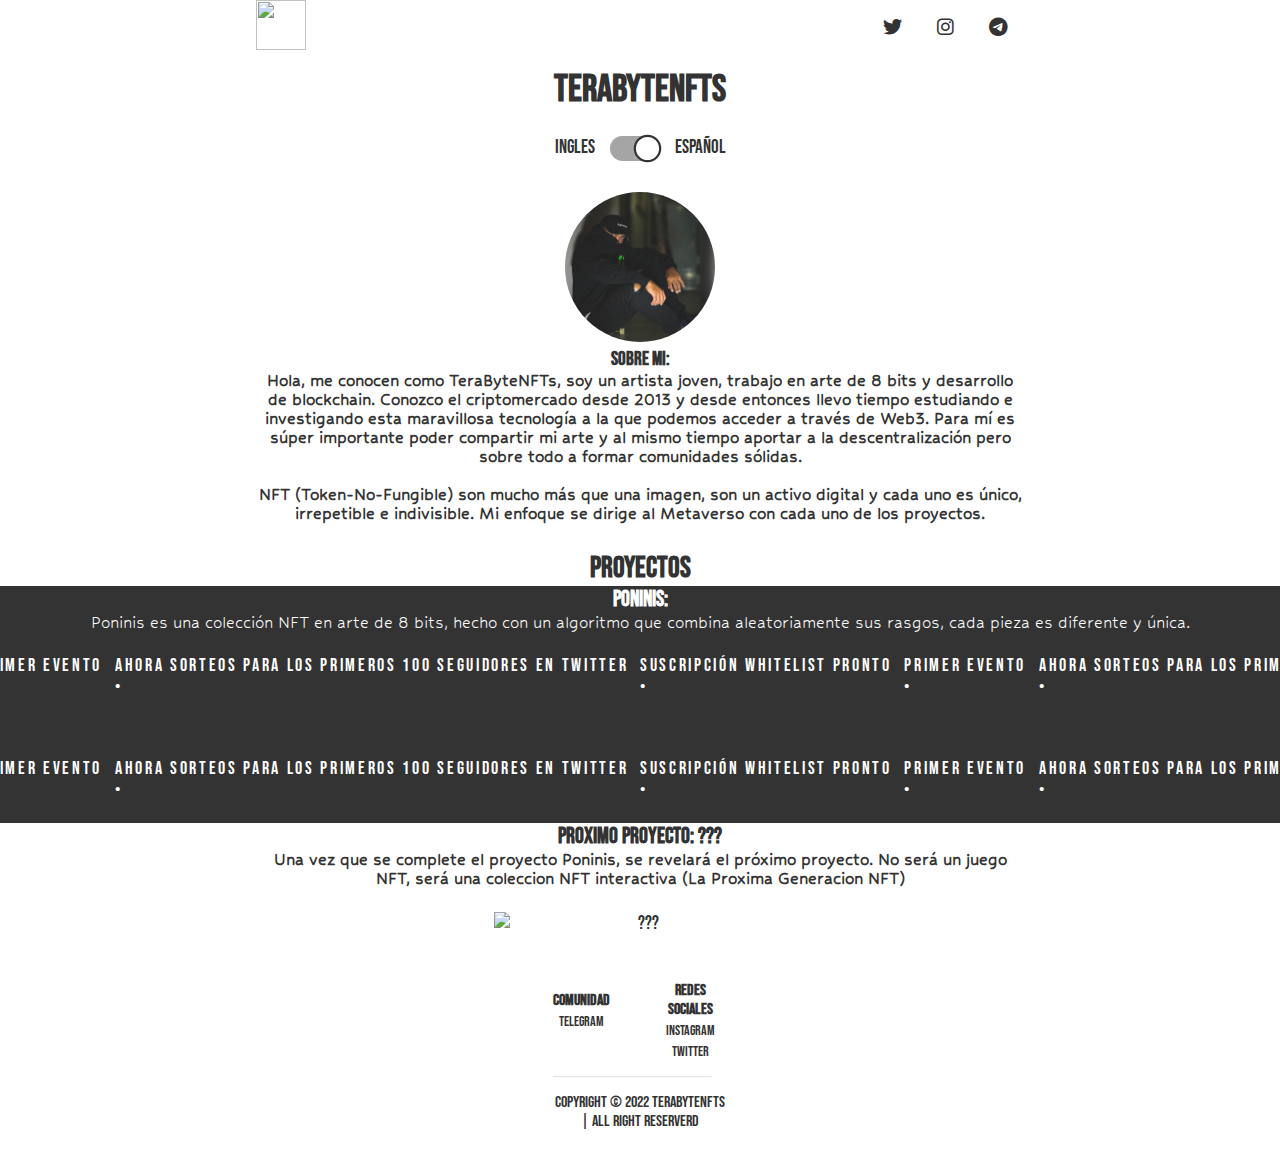
==== es.html @ 12d13600 "update v2" ====
<!DOCTYPE html>
<html lang="en">
<head>
    <meta charset="UTF-8">
    <link rel="icon" href="./public/favicon.ico" />
    <meta http-equiv="X-UA-Compatible" content="IE=edge">
    <meta name="viewport" content="width=device-width, initial-scale=1.0">
    <meta name="description"
    content="This is the official website of TeraByteNFTs, Find NFT Collections, NFT Communities, NFT Projects, Blockchain Development in 8bit art for the metaverse." />
  <link rel="manifest" href="./public/manifest.json">
  <link rel="stylesheet" href="https://cdnjs.cloudflare.com/ajax/libs/font-awesome/6.0.0-beta2/css/all.min.css">
  <script src="https://code.jquery.com/jquery-3.6.0.min.js"></script>
  <link rel="stylesheet" href="./css/styleEs.css">
    <title>TeraByteNFTs</title>
</head>

<body>
    <navbar>
        <div class="container">
            <span class="menu-icon"><i class="fa-solid fa-bars"></i></span>
            <nav class="navegation redes">
                <ul>
                  <li><img src="https://storage.googleapis.com/poninis/terabytenfts_logo.svg" style="width: 50px; height: 50px;">
                  </li>
                </ul>
                <ul class="navbar-nav gap-4" id="SocialNetwork">
                  <li class="nav-item">
                    <a href="https://www.twitter.com/terabytenfts/" class="twitter" target="_blank" alt="Twitter"><i
                        class="fab fa-twitter"></i></a>
                  </li>
                  <li class="nav-item">
                    <a href="https://www.instagram.com/terabytenfts/" class="instagram" target="_blank" alt="Instagram"><i
                        class="fab fa-instagram"></i></a>
                  </li>
                  <li class="nav-item">
                    <a href="https://t.me/+BkspyxBucRgwZjVh" class="telegram" target="_blank" alt="Telegram"><i class="fab fa-telegram"></i></a>
                  </li>
                </ul>
            </nav>
        </div>
    </navbar>

    <header>
        <div class="containerTitle">
            <div class="titleheader">
                <h1>TeraByteNFTs</h1>
            </div>
            <br>
            <top class="TopBar">
                <div class="EnEs">
                    <span class="en">Ingles</span>
                      <input type="checkbox" class="check" checked>
                    <span class="es">Español</span>
                </div>
            </top>
        </div>
        <br>
        <div class="about container">
            <img src="./assets/tera.jpg" alt="TeraByteNFTs" style="border-radius: 100px; width: 150px; height: 150px;">
            <div class="aboutme">
            <ul>
                <h4>Sobre Mi:</h4>
                <p style="font-family: Hubballi, cursive; font-weight: 800;">
                  Hola, me conocen como TeraByteNFTs, soy un artista joven, trabajo en arte de 8 bits y desarrollo de blockchain.
                  Conozco el criptomercado desde 2013 y desde entonces llevo tiempo estudiando e investigando esta maravillosa tecnología a la que podemos acceder a través de Web3.
                  Para mí es súper importante poder compartir mi arte y al mismo tiempo aportar a la descentralización pero sobre todo a formar comunidades sólidas.
                  <br><br>
                  NFT (Token-No-Fungible) son mucho más que una imagen, son un activo digital y cada uno es único, irrepetible e indivisible.
                  Mi enfoque se dirige al Metaverso con cada uno de los proyectos.
                </p>
            </ul>
            </div>
            <br>
        </div>
        <div class="ProjectTitle container">
            <h2>Proyectos</h2>
        </div>
    </header>

    <section>
        <div class="infoSection container">
            <h3>Poninis:</h3>
            <p style="font-family: Hubballi, cursive;">
             Poninis es una colección NFT en arte de 8 bits,
             hecho con un algoritmo que combina aleatoriamente sus rasgos,
             cada pieza es diferente y única. <!-- Para mas info > <a href="https://poninis.com" target="_blank" style="color: #fff; text-decoration: none;">Click</a> < -->
            </p>
        </div>
        <br>
        <div class="slideNFT">
          <div class="slide-text1">
            <div class="slide-text">
                <h6>Suscripción Whitelist Pronto •</h6>
            </div>
            <div class="slide-text">
                <h6>Primer Evento •</h6>
            </div>
            <div class="slide-text">
                <h6>Ahora Sorteos Para Los Primeros 100 Seguidores En Twitter •</h6>
            </div>
            <div class="slide-text">
                <h6>Suscripción Whitelist Pronto •</h6>
            </div>
            <div class="slide-text">
                <h6>Primer Evento •</h6>
            </div>
            <div class="slide-text">
                <h6>Ahora Sorteos Para Los Primeros 100 Seguidores En Twitter •</h6>
            </div>
            <div class="slide-text">
                <h6>Suscripción Whitelist Pronto •</h6>
            </div>
            <div class="slide-text">
                <h6>Primer Evento •</h6>
            </div>
            <div class="slide-text">
                <h6>Ahora Sorteos Para Los Primeros 100 Seguidores En Twitter •</h6>
            </div>

            <div class="slide-text">
                <h6>Suscripción Whitelist Pronto •</h6>
            </div>
            <div class="slide-text">
                <h6>Primer Evento •</h6>
            </div>
            <div class="slide-text">
                <h6>Ahora Sorteos Para Los Primeros 100 Seguidores En Twitter •</h6>
            </div>
            <div class="slide-text">
                <h6>Suscripción Whitelist Pronto •</h6>
            </div>
            <div class="slide-text">
                <h6>Primer Evento •</h6>
            </div>
            <div class="slide-text">
                <h6>Ahora Sorteos Para Los Primeros 100 Seguidores En Twitter •</h6>
            </div>
            <div class="slide-text">
                <h6>Suscripción Whitelist Pronto •</h6>
            </div>
            <div class="slide-text">
                <h6>Primer Evento •</h6>
            </div>
            <div class="slide-text">
                <h6>Ahora Sorteos Para Los Primeros 100 Seguidores En Twitter •</h6>
            </div>
          </div>  

          <div class="slide-track">
            <div class="slide">
                <img src="https://storage.googleapis.com/poninis/assets%20poninis/2529.png">
            </div>
            <div class="slide">
                <img src="https://storage.googleapis.com/apinft/74a495a63a2e161338e0ab4cc1fd903c7edd083a">
            </div>
            <div class="slide">
                <img src="https://storage.googleapis.com/apinft/5f59f1e19a595c578b26fa6a75fa68b7216d62f0">
            </div>
            <div class="slide">
                <img src="https://storage.googleapis.com/poninis/assets%20poninis/3652.png">
            </div>
            <div class="slide">
                <img src="https://storage.googleapis.com/apinft/6ca893802d1cfb69ba311dc82d275d6dacc5520f">
            </div>
            <div class="slide">
                <img src="https://storage.googleapis.com/poninis/assets%20poninis/3087.png">
            </div>
            <div class="slide">
                <img src="https://storage.googleapis.com/poninis/assets%20poninis/4295.png">
            </div>
            <div class="slide">
                <img src="https://storage.googleapis.com/apinft/5cad403ae0e19ad06615a4509aabff33aa8fc659">
            </div>
            <div class="slide">
                <img src="https://storage.googleapis.com/poninis/assets%20poninis/3170.png">
            </div>
            
            <div class="slide">
              <img src="https://storage.googleapis.com/poninis/assets%20poninis/2529.png">
            </div>
            <div class="slide">
                <img src="https://storage.googleapis.com/apinft/74a495a63a2e161338e0ab4cc1fd903c7edd083a">
            </div>
            <div class="slide">
                <img src="https://storage.googleapis.com/apinft/5f59f1e19a595c578b26fa6a75fa68b7216d62f0">
            </div>
            <div class="slide">
                <img src="https://storage.googleapis.com/poninis/assets%20poninis/3652.png">
            </div>
            <div class="slide">
                <img src="https://storage.googleapis.com/apinft/6ca893802d1cfb69ba311dc82d275d6dacc5520f">
            </div>
            <div class="slide">
                <img src="https://storage.googleapis.com/poninis/assets%20poninis/3087.png">
            </div>
            <div class="slide">
                <img src="https://storage.googleapis.com/poninis/assets%20poninis/4295.png">
            </div>
            <div class="slide">
                <img src="https://storage.googleapis.com/apinft/5cad403ae0e19ad06615a4509aabff33aa8fc659">
            </div>
            <div class="slide">
                <img src="https://storage.googleapis.com/poninis/assets%20poninis/3170.png">
            </div>
          </div>
          <!-- NFT slide 2 -->
          <div class="slide-track2">
            <div class="slide">
              <img src="https://storage.googleapis.com/poninis/assets%20poninis/608.png">
            </div>
            <div class="slide">
                <img src="https://storage.googleapis.com/poninis/assets%20poninis/426.png">
            </div>
            <div class="slide">
                <img src="https://storage.googleapis.com/poninis/assets%20poninis/189.png">
            </div>
            <div class="slide">
                <img src="https://storage.googleapis.com/poninis/assets%20poninis/485.png">
            </div>
            <div class="slide">
                <img src="https://storage.googleapis.com/poninis/assets%20poninis/415.png">
            </div>
            <div class="slide">
                <img src="https://storage.googleapis.com/poninis/assets%20poninis/906.png">
            </div>
            <div class="slide">
                <img src="https://storage.googleapis.com/poninis/assets%20poninis/795.png">
            </div>
            <div class="slide">
                <img src="https://storage.googleapis.com/poninis/assets%20poninis/640.png">
            </div>
            <div class="slide">
                <img src="https://storage.googleapis.com/poninis/assets%20poninis/2741.png">
            </div>
            
            <div class="slide">
              <img src="https://storage.googleapis.com/poninis/assets%20poninis/608.png">
            </div>
            <div class="slide">
                <img src="https://storage.googleapis.com/poninis/assets%20poninis/426.png">
            </div>
            <div class="slide">
                <img src="https://storage.googleapis.com/poninis/assets%20poninis/189.png">
            </div>
            <div class="slide">
                <img src="https://storage.googleapis.com/poninis/assets%20poninis/485.png">
            </div>
            <div class="slide">
                <img src="https://storage.googleapis.com/poninis/assets%20poninis/415.png">
            </div>
            <div class="slide">
                <img src="https://storage.googleapis.com/poninis/assets%20poninis/906.png">
            </div>
            <div class="slide">
                <img src="https://storage.googleapis.com/poninis/assets%20poninis/795.png">
            </div>
            <div class="slide">
                <img src="https://storage.googleapis.com/poninis/assets%20poninis/640.png">
            </div>
            <div class="slide">
                <img src="https://storage.googleapis.com/poninis/assets%20poninis/2741.png">
            </div>
          </div>

          <div class="slide-text2">
            <div class="slide-text">
                <h6>Suscripción Whitelist Pronto •</h6>
            </div>
            <div class="slide-text">
                <h6>Primer Evento •</h6>
            </div>
            <div class="slide-text">
                <h6>Ahora Sorteos Para Los Primeros 100 Seguidores En Twitter •</h6>
            </div>
            <div class="slide-text">
                <h6>Suscripción Whitelist Pronto •</h6>
            </div>
            <div class="slide-text">
                <h6>Primer Evento •</h6>
            </div>
            <div class="slide-text">
                <h6>Ahora Sorteos Para Los Primeros 100 Seguidores En Twitter •</h6>
            </div>
            <div class="slide-text">
                <h6>Suscripción Whitelist Pronto •</h6>
            </div>
            <div class="slide-text">
                <h6>Primer Evento •</h6>
            </div>
            <div class="slide-text">
                <h6>Ahora Sorteos Para Los Primeros 100 Seguidores En Twitter •</h6>
            </div>

            <div class="slide-text">
                <h6>Suscripción Whitelist Pronto •</h6>
            </div>
            <div class="slide-text">
                <h6>Primer Evento •</h6>
            </div>
            <div class="slide-text">
                <h6>Ahora Sorteos Para Los Primeros 100 Seguidores En Twitter •</h6>
            </div>
            <div class="slide-text">
                <h6>Suscripción Whitelist Pronto •</h6>
            </div>
            <div class="slide-text">
                <h6>Primer Evento •</h6>
            </div>
            <div class="slide-text">
                <h6>Ahora Sorteos Para Los Primeros 100 Seguidores En Twitter •</h6>
            </div>
            <div class="slide-text">
                <h6>Suscripción Whitelist Pronto •</h6>
            </div>
            <div class="slide-text">
                <h6>Primer Evento •</h6>
            </div>
            <div class="slide-text">
                <h6>Ahora Sorteos Para Los Primeros 100 Seguidores En Twitter •</h6>
            </div>
          </div>
        </div>
        <br>
    </section>

    <article>
        <div class="main container">
            <h3>Proximo Proyecto: ???</h3>
            <div class="main2">
            <p style="font-family: Hubballi, cursive; font-weight: 800;">Una vez que se complete el proyecto Poninis, se revelará el próximo proyecto.
             No será un juego NFT, será una coleccion NFT interactiva (La Proxima Generacion NFT)</p>
            <div class="imgUnrevealed">
              <img class="unrevealed" src="https://storage.googleapis.com/poninis/unrevealed.svg" alt="???">
            </div>
            </div>
        </div>
    </article>

    <footer>
      <div class='Footer'>
        <div class="container">
          <div class="FooterContainer ContactFooter">
            <ul>
              <li class="FooterContact">
                <h6>Comunidad</h6>
                <a class="link" style="text-decoration:none" target="_blank" href="https://t.me/+BkspyxBucRgwZjVh">Telegram</a>
                <br><br>
              </li>
              <li class="FooterContact">
                <h6>Redes Sociales</h6>
                <a class="link" style="text-decoration:none" target="_blank" href="https://www.instagram.com/terabytenfts/">Instagram</a>
                <br />
                <a class="link" style="text-decoration:none" target="_blank" href="https://www.twitter.com/terabytenfts/">Twitter</a>
              </li>
            </ul>
          </div>
          <hr style="margin: 15px 15px 15px 0;">
          <div class="FooterContainer">
            <ul>
              <li>
                <h6 style="font-weight: 400;">Copyright © 2022 TeraByteNFTs | All Right Reserverd</h6>
              </li>
            </ul>
          </div>
        </div>
      </div>
    </footer>
    
    <a class="gotoup" href="#"><i class="fa-solid fa-angles-up"></i></a>
    <!--scripts-->
    <script src="./src/gotoup.js"></script>
    <script src="./src/menu.js"></script>
    <script src="./src/enes.js"></script>
</body>
</html>
---- css/styleEs.css ----
@import url('https://fonts.googleapis.com/css2?family=Bebas+Neue&family=Hubballi&display=swap');

* {
    margin: 0;
    padding: 0;
    box-sizing: border-box;
    font-family: Bebas Neue, cursive;
}

html {
    scroll-behavior: smooth;
    height: 100%;
}

body {
    background: #fff;
    color: #333;
    font-size: 1.2rem;
    min-height: 100vh;
    margin: 0;
    place-items: center;
}

.container {
    width: 60%;
    max-width: 200vh;
    margin: 0 auto;
}

.navegation {
    width: 100%;
}

.navegation ul li {
    display: block;
}

.navegation ul li a {
    display: block;
    padding: 0.5rem 0;
    transition: all 0.4s linear;
    text-decoration: none;
}

.navegation a:hover {
    opacity: 65%;
}

.menu-icon {
    display: block;
    cursor: pointer;
    padding: 0.5rem 1rem;
}

.navegation ul {
    display: none;
}

.navegation ul.show {
    display: block;
}

.navegation .buttonlink {
    color: #666;
}

.redes {
    display: flex;
    justify-content: initial;
    align-items: flex-start;
    flex-direction: column;
}

#SocialNetwork a {
    color: #333;
    transition: transform 0.4s;
}

#SocialNetwork a.twitter:hover {
    color: #1DA1F2;
    transform: scale(1.3);
    opacity: 85%;
}

#SocialNetwork a.instagram:hover {
    color: #C13584;
    transform: scale(1.3);
    opacity: 85%;
}

#SocialNetwork a.telegram:hover {
    color: #0088cc;
    transform: scale(1.3);
    opacity: 85%;
}

.containerTitle {
    text-align: center;
    width: 80%;
    max-width: 200vh;
    margin: 0 auto;
    padding: 10px;
}

.EnEs {
    text-align: center;
    display: flex;
    flex: content;
    justify-content: center;
    gap: 15px;
    font-family: Hubballi, cursive;
}

.en {
    color: #333;
}

.es {
    color: #333;
}

.check {
    position: relative;
    width: 50px;
    outline: none;
    -webkit-appearance: none;
    box-shadow: inset 0 0 5px rgba(0,0,0,.2);
    border-radius: 25px;
}

.check:before {
    content: '';
    position: absolute;
    width: 50px;
    height: 25px;
    background: #333;
    border-radius: 25px;
}

.check:after {
    content: '';
    position: absolute;
    width: 25px;
    height: 25px;
    background: #fff;
    border-radius: 25px;
    transform: scale(1.1);
    transition: 0.25s;
    border: 2px solid #333;
    box-sizing: border-box;
}

.check:checked:after {
    left: 25px;
    border: 2px solid #333;
}

.check:checked:before {
    background: rgb(165, 165, 165);
}

.about {
    display: grid;
    grid-template-columns: 1fr;
    gap: 5%;
}

.ProjectTitle {
    margin-top: 5px;
}

section {
    background: #333;
    color: #ffffff;
}

.infoSection a {
    transition: transform 0.4s;
}

.infoSection a:hover {
    color: #333;
    transform: scale(1.3);
    opacity: 85%;
}

.slideNFT {
    display: grid;
    width: 100%;
    margin: auto;
    position: relative;
    place-items: center;
    overflow: hidden;
    flex: 1;
    grid-template-columns: 1fr;
    grid-template-rows: auto;
    grid-gap: 5px;
}

.slide-track {
    display: flex;
    width: calc(208px * 18);
    gap: 15px;
    animation: scroll 40s linear infinite;
}

.slide-track2 {
    display: flex;
    width: calc(208px * 18);
    gap: 15px;
    animation: nft 40s linear reverse infinite;
}

.slide-track:hover {
    animation-play-state: paused;
}

.slide-track2:hover {
    animation-play-state: paused;
}

.slideNFT img {
    width: 193px;
    border-radius: 15px;
}

.slide {
    align-items: center;
    perspective: 100px;
}

.slide-text1 {
    display: flex;
    width: calc(208px * 18);
    animation: text1 40s reverse linear infinite;
    position: relative;
}

.slide-text2 {
    display: flex;
    width: calc(208px * 18);
    animation: text2 40s linear infinite;
    position: relative;
}

.slide-text h6 {
    letter-spacing: 1.56px;
    font-weight: 500;
}

@keyframes scroll {
    0% {
        transform: translateX(0);
    }
    100% {
        transform: translateX(calc(-208px * 9));
    }
}

@keyframes nft {
    0% {
        transform: translateX(0);
    }
    100% {
        transform: translateX(calc(-208px * 9));
    }
}

@keyframes text1 {
    0% {
        transform: translateX(0);
    }
    100% {
        transform: translateX(calc(-208px * 9));
    }
}

@keyframes text2 {
    0% {
        transform: translateX(0);
    }
    100% {
        transform: translateX(calc(-208px * 9));
    }
}

.main2 {
    display: grid;
    grid-template-columns: 1fr;
    gap: 5%;
}

.unrevealed {
    width: 193px;
}

.imgUnrevealed {
    display: flex;
    justify-content: center;
    margin-top: 20px;
}

.gotoup {
    position: fixed;
    width: 50px;
    height: 50px;
    background: #333;
    bottom: 40px;
    right: 50px;
    border: 1px solid #333;
    border-radius: 15px;

    text-decoration: none;
    text-align: center;
    line-height: 50px;
    color: #fff;
    font-size: 28px;
    opacity: 50%;
    cursor: pointer;
    display: none;
}

.Footer {
    text-align: center;
    min-height: 20vh;
    margin: 50px 0 15px 0;
    font-size: 18px;
}

.Footer h6 {
    font-size: 16px;
}

.FooterContainer ul li {
    display: inline-block;
}

.Footer ul {
    display: flex;
    flex: content;
    gap: 25%;
    align-items: center;
    justify-content: center;
}

.FooterContainer {
    list-style: none;
}

.Footer a {
    font-size: 14px;
}

hr {
    opacity: 25%;
}

a {
    color: #333;
    transition: transform 0.4s;
}

.link:hover {
    color: #333;
    transform: scale(1.1);
    opacity: 65%;
      
}

@media (min-width: 970px) {
    .about {
        display: block;
        align-items: center;
        text-align: center;
    }

    .menu-icon {
        display: none;
    }

    .navegation ul {
        display: block;
    }

    .navegation ul {
        margin: 0;
        padding: 0;
        list-style: none;
    }
    
    .navegation ul li {
        display: inline-block;
    }
    
    .navegation ul li a {
        display: block;
        padding: 0.5rem 1rem;
        transition: all 0.4s linear;
    }
    
    .navegation a:hover {
        opacity: 65%;
    }

    .redes {
        justify-content: space-between;
        align-items: center;
        flex-direction: row;
    }

    .ProjectTitle,
    .infoSection {
        text-align: center;
    }

    .slideNFT {
        width: 100%;
    }
    
    .slideNFT img {
        width: 293px;
    }

    .slide-track {
        width: calc(308px * 18);
    }

    .slide-track2 {
        width: calc(308px * 18);
    }

    .slide-text1 {
        width: calc(308px * 18);
    }
    
    .slide-text2 {
        width: calc(308px * 18);
    }

    .slide-text h6 {
        letter-spacing: 2.67px;
        font-size: 18px;
    }

    @keyframes scroll {
        0% {
            transform: translateX(0);
        }
        100% {
            transform: translateX(calc(-308px * 9));
        }
    }

    @keyframes nft {
        0% {
            transform: translateX(0);
        }
        100% {
            transform: translateX(calc(-308px * 9));
        }
    }

    @keyframes text1 {
        0% {
            transform: translateX(0);
        }
        100% {
            transform: translateX(calc(-308px * 9));
        }
    }

    @keyframes text2 {
        0% {
            transform: translateX(0);
        }
        100% {
            transform: translateX(calc(-308px * 9));
        }
    }

    .main {
        display: block;
        align-items: center;
        text-align: center;
    }

    .imgUnrevealed {
        margin-top: 20px;
    }

    .unrevealed {
        width: 293px;
    }
}
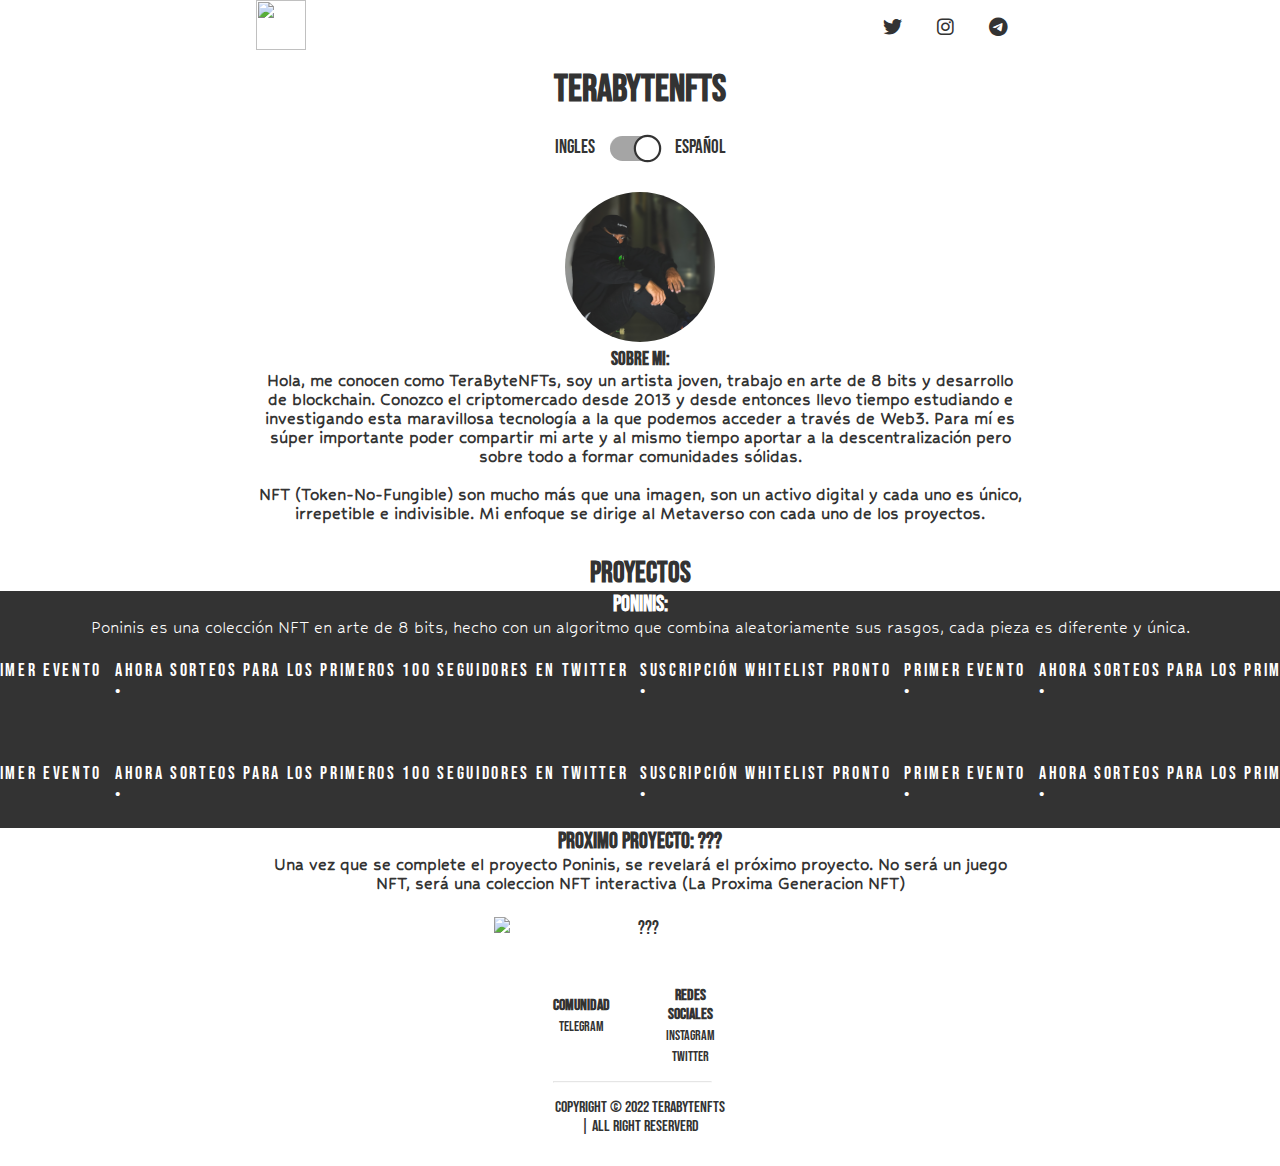
==== commit ec06207e: "Fix update v2" ====
--- a/es.html
+++ b/es.html
@@ -1,14 +1,23 @@
 <!DOCTYPE html>
 <html lang="en">
 <head>
-    <meta charset="UTF-8">
-    <link rel="icon" href="./public/favicon.ico" />
-    <meta http-equiv="X-UA-Compatible" content="IE=edge">
-    <meta name="viewport" content="width=device-width, initial-scale=1.0">
-    <meta name="description"
-    content="This is the official website of TeraByteNFTs, Find NFT Collections, NFT Communities, NFT Projects, Blockchain Development in 8bit art for the metaverse." />
+  <meta charset="UTF-8">
+  <link rel="icon" href="./public/favicon.ico" />
+  <meta http-equiv="X-UA-Compatible" content="IE=edge">
+  <meta name="viewport" content="width=device-width, initial-scale=1.0">
+  <meta name="description"
+  content="This is the official website of TeraByteNFTs, Find NFT Collections, NFT Communities, NFT Projects, Blockchain Development in 8bit art for the metaverse." />
   <link rel="manifest" href="./public/manifest.json">
   <link rel="stylesheet" href="https://cdnjs.cloudflare.com/ajax/libs/font-awesome/6.0.0-beta2/css/all.min.css">
+  <!-- Global site tag (gtag.js) - Google Analytics -->
+  <script async src="https://www.googletagmanager.com/gtag/js?id=G-EJZE94XSX4"></script>
+  <script>
+  window.dataLayer = window.dataLayer || [];
+  function gtag(){dataLayer.push(arguments);}
+  gtag('js', new Date());
+
+  gtag('config', 'G-EJZE94XSX4');
+  </script>
   <script src="https://code.jquery.com/jquery-3.6.0.min.js"></script>
   <link rel="stylesheet" href="./css/styleEs.css">
     <title>TeraByteNFTs</title>
--- a/css/styleEs.css
+++ b/css/styleEs.css
@@ -167,7 +167,7 @@
 }
 
 .ProjectTitle {
-    margin-top: 5px;
+    margin-top: 10px;
 }
 
 section {
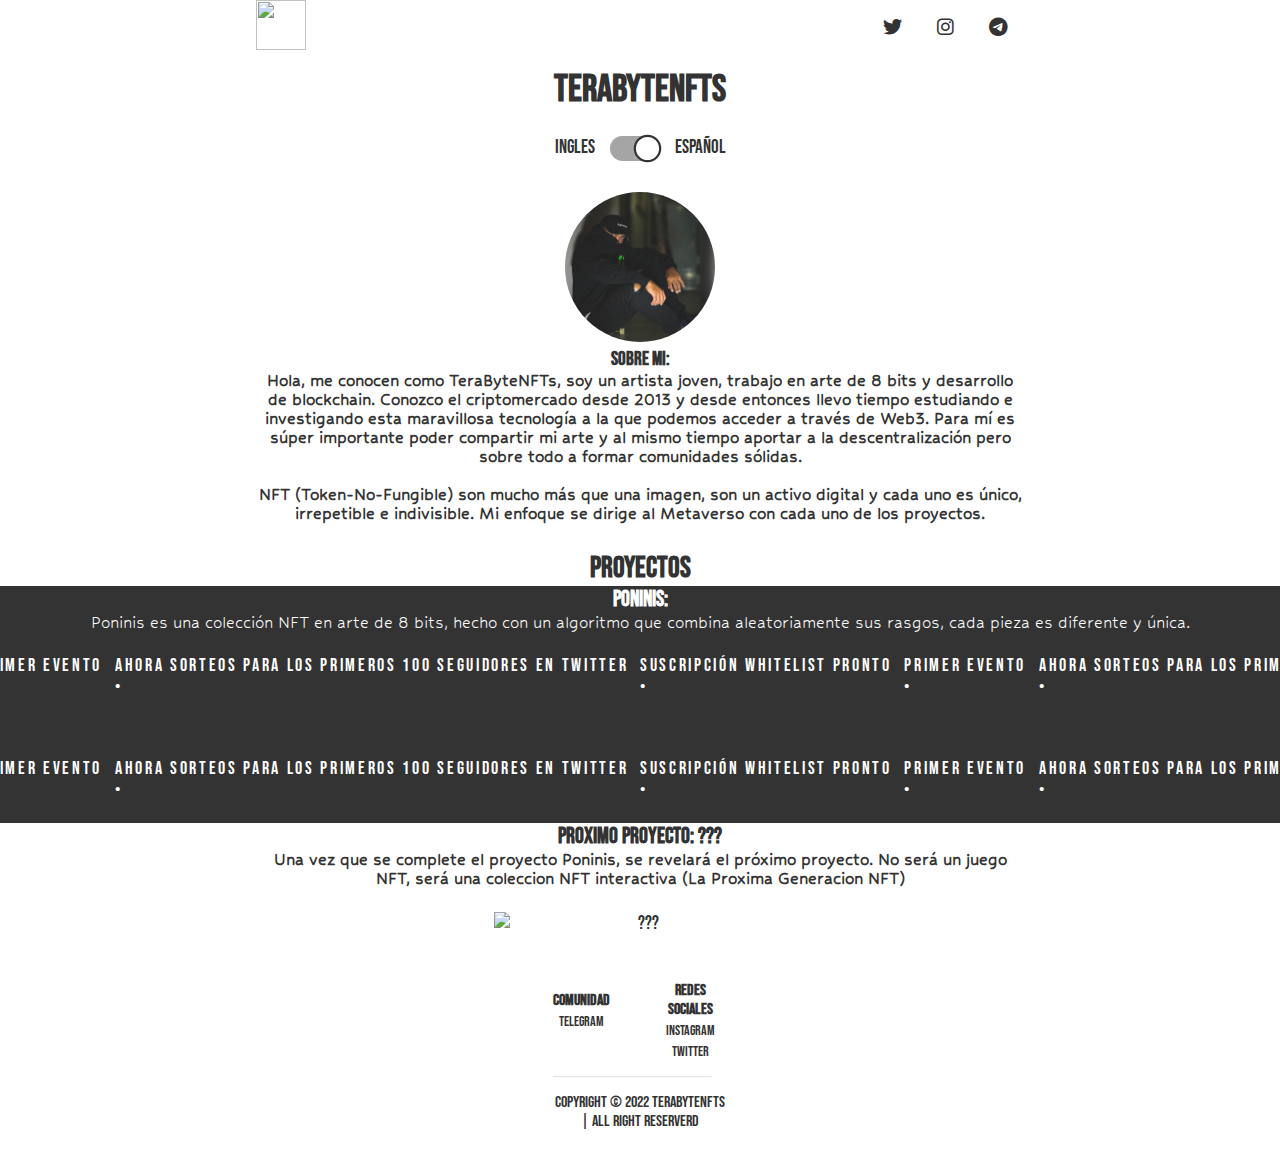
==== commit 3ff9ab6d: "Fix2 update v2" ====
--- a/es.html
+++ b/es.html
@@ -25,7 +25,7 @@
 
 <body>
     <navbar>
-        <div class="container">
+        <div class="containerNav">
             <span class="menu-icon"><i class="fa-solid fa-bars"></i></span>
             <nav class="navegation redes">
                 <ul>
@@ -65,19 +65,21 @@
         </div>
         <br>
         <div class="about container">
-            <img src="./assets/tera.jpg" alt="TeraByteNFTs" style="border-radius: 100px; width: 150px; height: 150px;">
+            <div class="picAbout">
+                <img src="./assets/tera.jpg" alt="TeraByteNFTs" style="border-radius: 100px; width: 150px; height: 150px;">
+            </div>
             <div class="aboutme">
-            <ul>
-                <h4>Sobre Mi:</h4>
-                <p style="font-family: Hubballi, cursive; font-weight: 800;">
-                  Hola, me conocen como TeraByteNFTs, soy un artista joven, trabajo en arte de 8 bits y desarrollo de blockchain.
-                  Conozco el criptomercado desde 2013 y desde entonces llevo tiempo estudiando e investigando esta maravillosa tecnología a la que podemos acceder a través de Web3.
-                  Para mí es súper importante poder compartir mi arte y al mismo tiempo aportar a la descentralización pero sobre todo a formar comunidades sólidas.
-                  <br><br>
-                  NFT (Token-No-Fungible) son mucho más que una imagen, son un activo digital y cada uno es único, irrepetible e indivisible.
-                  Mi enfoque se dirige al Metaverso con cada uno de los proyectos.
-                </p>
-            </ul>
+                <ul>
+                    <h4>Sobre Mi:</h4>
+                    <p style="font-family: Hubballi, cursive; font-weight: 800;">
+                    Hola, me conocen como TeraByteNFTs, soy un artista joven, trabajo en arte de 8 bits y desarrollo de blockchain.
+                    Conozco el criptomercado desde 2013 y desde entonces llevo tiempo estudiando e investigando esta maravillosa tecnología a la que podemos acceder a través de Web3.
+                    Para mí es súper importante poder compartir mi arte y al mismo tiempo aportar a la descentralización pero sobre todo a formar comunidades sólidas.
+                    <br><br>
+                    NFT (Token-No-Fungible) son mucho más que una imagen, son un activo digital y cada uno es único, irrepetible e indivisible.
+                    Mi enfoque se dirige al Metaverso con cada uno de los proyectos.
+                    </p>
+                </ul>
             </div>
             <br>
         </div>
--- a/css/styleEs.css
+++ b/css/styleEs.css
@@ -24,6 +24,12 @@
 
 .container {
     width: 60%;
+    max-width: 200vh;
+    margin: 0 auto;
+}
+
+.containerNav {
+    width: 90%;
     max-width: 200vh;
     margin: 0 auto;
 }
@@ -160,6 +166,10 @@
     background: rgb(165, 165, 165);
 }
 
+.picAbout {
+    text-align: center;
+}
+
 .about {
     display: grid;
     grid-template-columns: 1fr;
@@ -167,7 +177,7 @@
 }
 
 .ProjectTitle {
-    margin-top: 10px;
+    margin-top: 25px;
 }
 
 section {
@@ -375,6 +385,14 @@
         text-align: center;
     }
 
+    .ProjectTitle {
+        margin-top: 5px;
+    }
+
+    .containerNav {
+        width: 60%;
+    }
+
     .menu-icon {
         display: none;
     }
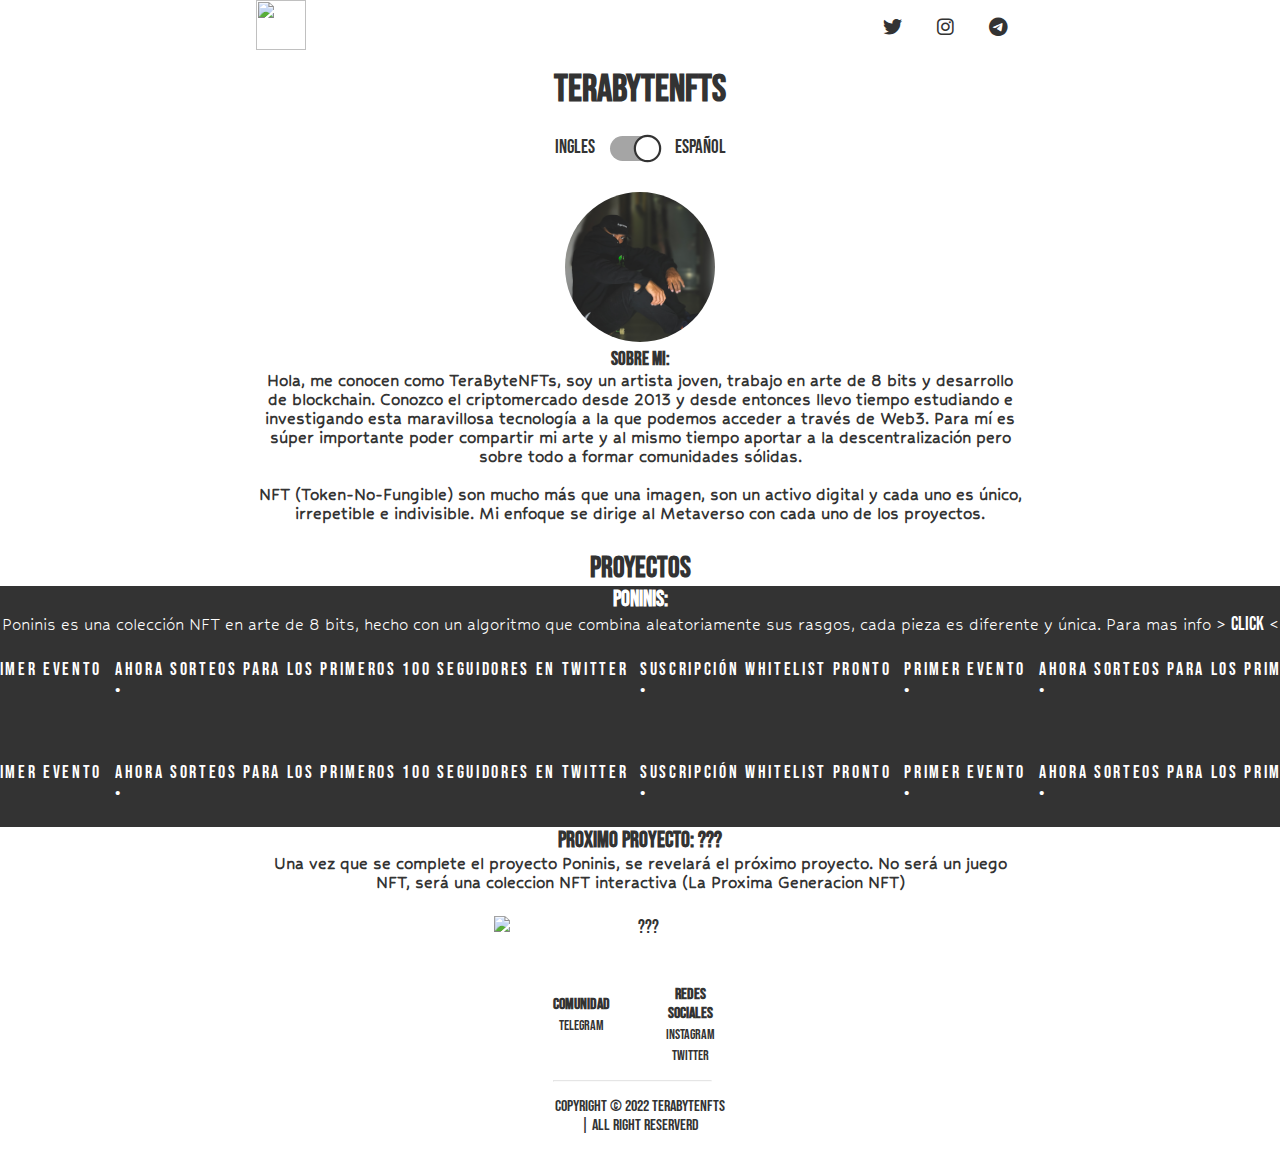
==== commit 2a3a0874: "fix finish update" ====
--- a/es.html
+++ b/es.html
@@ -94,7 +94,7 @@
             <p style="font-family: Hubballi, cursive;">
              Poninis es una colección NFT en arte de 8 bits,
              hecho con un algoritmo que combina aleatoriamente sus rasgos,
-             cada pieza es diferente y única. <!-- Para mas info > <a href="https://poninis.com" target="_blank" style="color: #fff; text-decoration: none;">Click</a> < -->
+             cada pieza es diferente y única. Para mas info > <a href="https://www.poninis.com" target="_blank" style="color: #fff; text-decoration: none;">Click</a> < 
             </p>
         </div>
         <br>
--- a/css/styleEs.css
+++ b/css/styleEs.css
@@ -131,8 +131,8 @@
     width: 50px;
     outline: none;
     -webkit-appearance: none;
-    box-shadow: inset 0 0 5px rgba(0,0,0,.2);
-    border-radius: 25px;
+    /*box-shadow: inset 0 0 5px rgba(0,0,0,.2);
+    border-radius: 25px;*/
 }
 
 .check:before {
@@ -159,7 +159,7 @@
 
 .check:checked:after {
     left: 25px;
-    border: 2px solid #333;
+   /* border: 2px solid #333;*/
 }
 
 .check:checked:before {
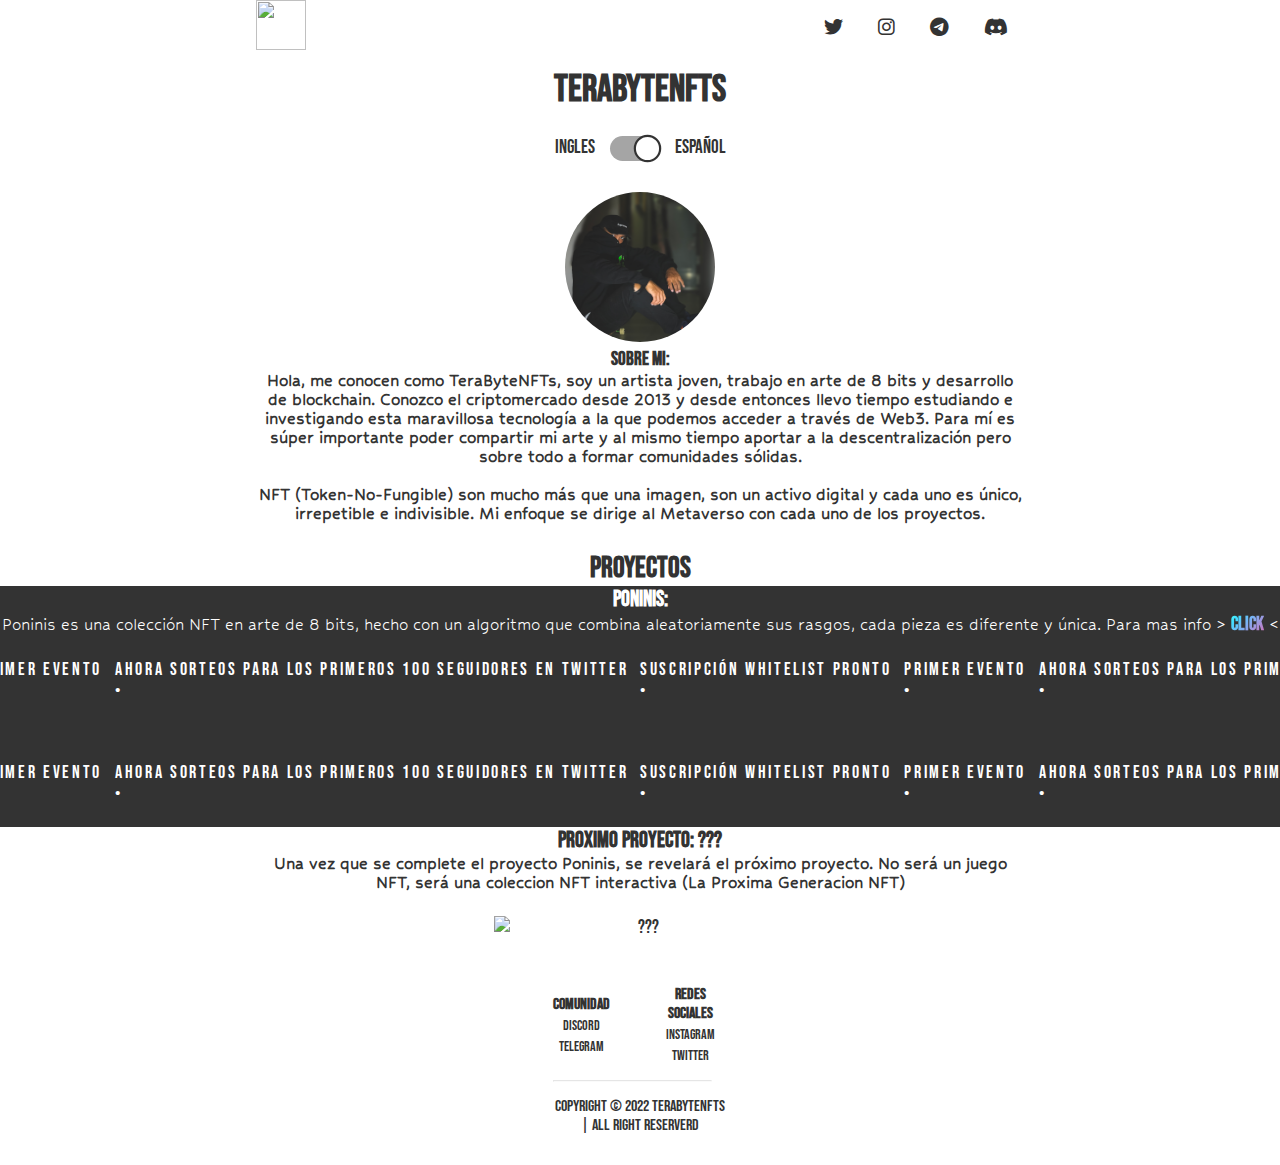
==== commit 72db7352: "fix colo click update" ====
--- a/es.html
+++ b/es.html
@@ -42,7 +42,10 @@
                         class="fab fa-instagram"></i></a>
                   </li>
                   <li class="nav-item">
-                    <a href="https://t.me/+BkspyxBucRgwZjVh" class="telegram" target="_blank" alt="Telegram"><i class="fab fa-telegram"></i></a>
+                    <a href="https://t.me/poninisannouncement" class="telegram" target="_blank" alt="Telegram"><i class="fab fa-telegram"></i></a>
+                  </li>
+                  <li class="nav-item">
+                    <a href="https://discord.gg/z7HFNAJkeY" class="discord" target="_blank" alt="Discord"><i class="fab fa-discord"></i></a>
                   </li>
                 </ul>
             </nav>
@@ -94,7 +97,7 @@
             <p style="font-family: Hubballi, cursive;">
              Poninis es una colección NFT en arte de 8 bits,
              hecho con un algoritmo que combina aleatoriamente sus rasgos,
-             cada pieza es diferente y única. Para mas info > <a href="https://www.poninis.com" target="_blank" style="color: #fff; text-decoration: none;">Click</a> < 
+             cada pieza es diferente y única. Para mas info > <a href="https://www.poninis.com" target="_blank" id="Gradient">Click</a> < 
             </p>
         </div>
         <br>
@@ -354,8 +357,9 @@
             <ul>
               <li class="FooterContact">
                 <h6>Comunidad</h6>
-                <a class="link" style="text-decoration:none" target="_blank" href="https://t.me/+BkspyxBucRgwZjVh">Telegram</a>
-                <br><br>
+                <a class="link" style="text-decoration:none" target="_blank" href="https://discord.gg/z7HFNAJkeY">Discord</a>
+                <br>
+                <a class="link" style="text-decoration:none" target="_blank" href="https://t.me/poninisannouncement">Telegram</a>
               </li>
               <li class="FooterContact">
                 <h6>Redes Sociales</h6>
--- a/css/styleEs.css
+++ b/css/styleEs.css
@@ -99,6 +99,35 @@
     color: #0088cc;
     transform: scale(1.3);
     opacity: 85%;
+}
+
+#SocialNetwork a.discord:hover {
+    color: #5865F2;
+    transform: scale(1.3);
+    opacity: 85%;
+}
+
+#Gradient {
+    background: -webkit-linear-gradient(135deg
+    ,#d16ba5, #c777b9, #ba83ca, #aa8fd8, 
+    #9a9ae1, #8aa7ec, #79b3f4, #69bff8, 
+    #52cffe, #41dfff, #46eefa, #5ffbf1);
+    font-weight: 800;
+    -webkit-background-clip: text;
+    -webkit-text-fill-color: transparent;
+    animation: fanimado 10s infinite;
+}
+
+@keyframes fanimado {
+    0%{
+        background-position: 0% 50%;
+    }
+    50%{
+        background-position: 100% 50%;
+    }
+    100%{
+        background-position: 0% 50%;
+    }
 }
 
 .containerTitle {
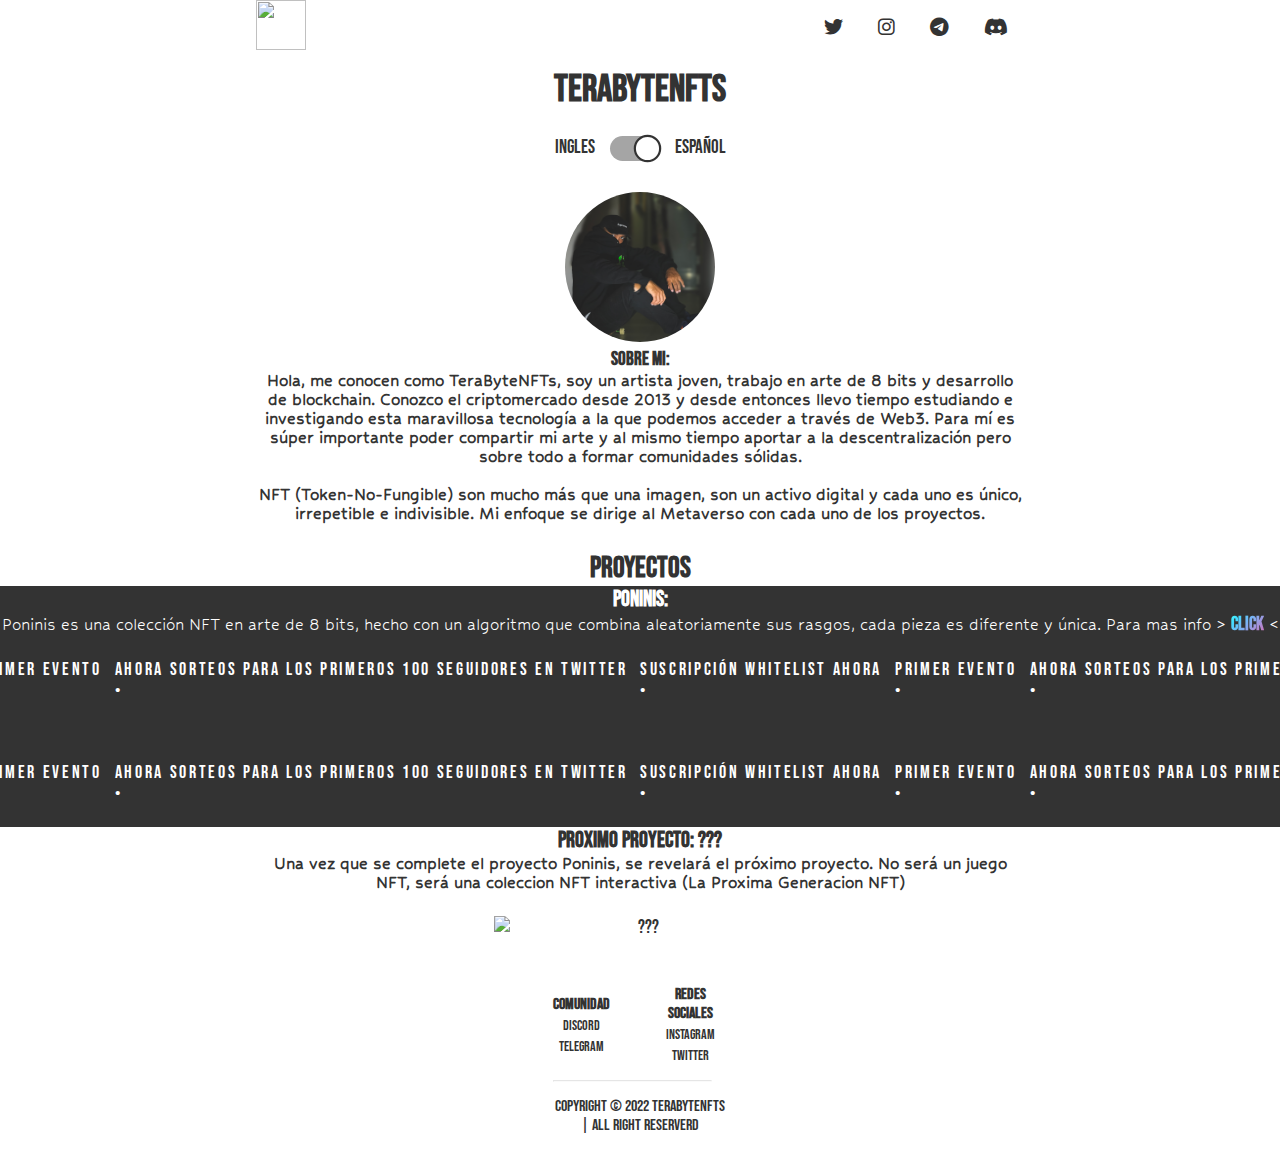
==== commit 14ecd60e: "update web" ====
--- a/es.html
+++ b/es.html
@@ -97,60 +97,60 @@
             <p style="font-family: Hubballi, cursive;">
              Poninis es una colección NFT en arte de 8 bits,
              hecho con un algoritmo que combina aleatoriamente sus rasgos,
-             cada pieza es diferente y única. Para mas info > <a href="https://www.poninis.com" target="_blank" id="Gradient">Click</a> < 
+             cada pieza es diferente y única. Para mas info > <a href="https://www.poninis.com/es" target="_blank" id="Gradient">Click</a> < 
             </p>
         </div>
         <br>
         <div class="slideNFT">
           <div class="slide-text1">
             <div class="slide-text">
-                <h6>Suscripción Whitelist Pronto •</h6>
-            </div>
-            <div class="slide-text">
-                <h6>Primer Evento •</h6>
-            </div>
-            <div class="slide-text">
-                <h6>Ahora Sorteos Para Los Primeros 100 Seguidores En Twitter •</h6>
-            </div>
-            <div class="slide-text">
-                <h6>Suscripción Whitelist Pronto •</h6>
-            </div>
-            <div class="slide-text">
-                <h6>Primer Evento •</h6>
-            </div>
-            <div class="slide-text">
-                <h6>Ahora Sorteos Para Los Primeros 100 Seguidores En Twitter •</h6>
-            </div>
-            <div class="slide-text">
-                <h6>Suscripción Whitelist Pronto •</h6>
-            </div>
-            <div class="slide-text">
-                <h6>Primer Evento •</h6>
-            </div>
-            <div class="slide-text">
-                <h6>Ahora Sorteos Para Los Primeros 100 Seguidores En Twitter •</h6>
-            </div>
-
-            <div class="slide-text">
-                <h6>Suscripción Whitelist Pronto •</h6>
-            </div>
-            <div class="slide-text">
-                <h6>Primer Evento •</h6>
-            </div>
-            <div class="slide-text">
-                <h6>Ahora Sorteos Para Los Primeros 100 Seguidores En Twitter •</h6>
-            </div>
-            <div class="slide-text">
-                <h6>Suscripción Whitelist Pronto •</h6>
-            </div>
-            <div class="slide-text">
-                <h6>Primer Evento •</h6>
-            </div>
-            <div class="slide-text">
-                <h6>Ahora Sorteos Para Los Primeros 100 Seguidores En Twitter •</h6>
-            </div>
-            <div class="slide-text">
-                <h6>Suscripción Whitelist Pronto •</h6>
+                <h6>Suscripción Whitelist Ahora •</h6>
+            </div>
+            <div class="slide-text">
+                <h6>Primer Evento •</h6>
+            </div>
+            <div class="slide-text">
+                <h6>Ahora Sorteos Para Los Primeros 100 Seguidores En Twitter •</h6>
+            </div>
+            <div class="slide-text">
+                <h6>Suscripción Whitelist Ahora •</h6>
+            </div>
+            <div class="slide-text">
+                <h6>Primer Evento •</h6>
+            </div>
+            <div class="slide-text">
+                <h6>Ahora Sorteos Para Los Primeros 100 Seguidores En Twitter •</h6>
+            </div>
+            <div class="slide-text">
+                <h6>Suscripción Whitelist Ahora •</h6>
+            </div>
+            <div class="slide-text">
+                <h6>Primer Evento •</h6>
+            </div>
+            <div class="slide-text">
+                <h6>Ahora Sorteos Para Los Primeros 100 Seguidores En Twitter •</h6>
+            </div>
+
+            <div class="slide-text">
+                <h6>Suscripción Whitelist Ahora •</h6>
+            </div>
+            <div class="slide-text">
+                <h6>Primer Evento •</h6>
+            </div>
+            <div class="slide-text">
+                <h6>Ahora Sorteos Para Los Primeros 100 Seguidores En Twitter •</h6>
+            </div>
+            <div class="slide-text">
+                <h6>Suscripción Whitelist Ahora •</h6>
+            </div>
+            <div class="slide-text">
+                <h6>Primer Evento •</h6>
+            </div>
+            <div class="slide-text">
+                <h6>Ahora Sorteos Para Los Primeros 100 Seguidores En Twitter •</h6>
+            </div>
+            <div class="slide-text">
+                <h6>Suscripción Whitelist Ahora •</h6>
             </div>
             <div class="slide-text">
                 <h6>Primer Evento •</h6>
@@ -278,53 +278,53 @@
 
           <div class="slide-text2">
             <div class="slide-text">
-                <h6>Suscripción Whitelist Pronto •</h6>
-            </div>
-            <div class="slide-text">
-                <h6>Primer Evento •</h6>
-            </div>
-            <div class="slide-text">
-                <h6>Ahora Sorteos Para Los Primeros 100 Seguidores En Twitter •</h6>
-            </div>
-            <div class="slide-text">
-                <h6>Suscripción Whitelist Pronto •</h6>
-            </div>
-            <div class="slide-text">
-                <h6>Primer Evento •</h6>
-            </div>
-            <div class="slide-text">
-                <h6>Ahora Sorteos Para Los Primeros 100 Seguidores En Twitter •</h6>
-            </div>
-            <div class="slide-text">
-                <h6>Suscripción Whitelist Pronto •</h6>
-            </div>
-            <div class="slide-text">
-                <h6>Primer Evento •</h6>
-            </div>
-            <div class="slide-text">
-                <h6>Ahora Sorteos Para Los Primeros 100 Seguidores En Twitter •</h6>
-            </div>
-
-            <div class="slide-text">
-                <h6>Suscripción Whitelist Pronto •</h6>
-            </div>
-            <div class="slide-text">
-                <h6>Primer Evento •</h6>
-            </div>
-            <div class="slide-text">
-                <h6>Ahora Sorteos Para Los Primeros 100 Seguidores En Twitter •</h6>
-            </div>
-            <div class="slide-text">
-                <h6>Suscripción Whitelist Pronto •</h6>
-            </div>
-            <div class="slide-text">
-                <h6>Primer Evento •</h6>
-            </div>
-            <div class="slide-text">
-                <h6>Ahora Sorteos Para Los Primeros 100 Seguidores En Twitter •</h6>
-            </div>
-            <div class="slide-text">
-                <h6>Suscripción Whitelist Pronto •</h6>
+                <h6>Suscripción Whitelist Ahora •</h6>
+            </div>
+            <div class="slide-text">
+                <h6>Primer Evento •</h6>
+            </div>
+            <div class="slide-text">
+                <h6>Ahora Sorteos Para Los Primeros 100 Seguidores En Twitter •</h6>
+            </div>
+            <div class="slide-text">
+                <h6>Suscripción Whitelist Ahora •</h6>
+            </div>
+            <div class="slide-text">
+                <h6>Primer Evento •</h6>
+            </div>
+            <div class="slide-text">
+                <h6>Ahora Sorteos Para Los Primeros 100 Seguidores En Twitter •</h6>
+            </div>
+            <div class="slide-text">
+                <h6>Suscripción Whitelist Ahora •</h6>
+            </div>
+            <div class="slide-text">
+                <h6>Primer Evento •</h6>
+            </div>
+            <div class="slide-text">
+                <h6>Ahora Sorteos Para Los Primeros 100 Seguidores En Twitter •</h6>
+            </div>
+
+            <div class="slide-text">
+                <h6>Suscripción Whitelist Ahora •</h6>
+            </div>
+            <div class="slide-text">
+                <h6>Primer Evento •</h6>
+            </div>
+            <div class="slide-text">
+                <h6>Ahora Sorteos Para Los Primeros 100 Seguidores En Twitter •</h6>
+            </div>
+            <div class="slide-text">
+                <h6>Suscripción Whitelist Ahora •</h6>
+            </div>
+            <div class="slide-text">
+                <h6>Primer Evento •</h6>
+            </div>
+            <div class="slide-text">
+                <h6>Ahora Sorteos Para Los Primeros 100 Seguidores En Twitter •</h6>
+            </div>
+            <div class="slide-text">
+                <h6>Suscripción Whitelist Ahora •</h6>
             </div>
             <div class="slide-text">
                 <h6>Primer Evento •</h6>
--- a/css/styleEs.css
+++ b/css/styleEs.css
@@ -271,14 +271,14 @@
 
 .slide-text1 {
     display: flex;
-    width: calc(208px * 18);
+    width: calc(206px * 18);
     animation: text1 40s reverse linear infinite;
     position: relative;
 }
 
 .slide-text2 {
     display: flex;
-    width: calc(208px * 18);
+    width: calc(206px * 18);
     animation: text2 40s linear infinite;
     position: relative;
 }
@@ -311,7 +311,7 @@
         transform: translateX(0);
     }
     100% {
-        transform: translateX(calc(-208px * 9));
+        transform: translateX(calc(-206px * 9));
     }
 }
 
@@ -320,7 +320,7 @@
         transform: translateX(0);
     }
     100% {
-        transform: translateX(calc(-208px * 9));
+        transform: translateX(calc(-206px * 9));
     }
 }
 
@@ -478,11 +478,11 @@
     }
 
     .slide-text1 {
-        width: calc(308px * 18);
+        width: calc(305px * 18);
     }
     
     .slide-text2 {
-        width: calc(308px * 18);
+        width: calc(305px * 18);
     }
 
     .slide-text h6 {
@@ -513,7 +513,7 @@
             transform: translateX(0);
         }
         100% {
-            transform: translateX(calc(-308px * 9));
+            transform: translateX(calc(-305px * 9));
         }
     }
 
@@ -522,7 +522,7 @@
             transform: translateX(0);
         }
         100% {
-            transform: translateX(calc(-308px * 9));
+            transform: translateX(calc(-305px * 9));
         }
     }
 
